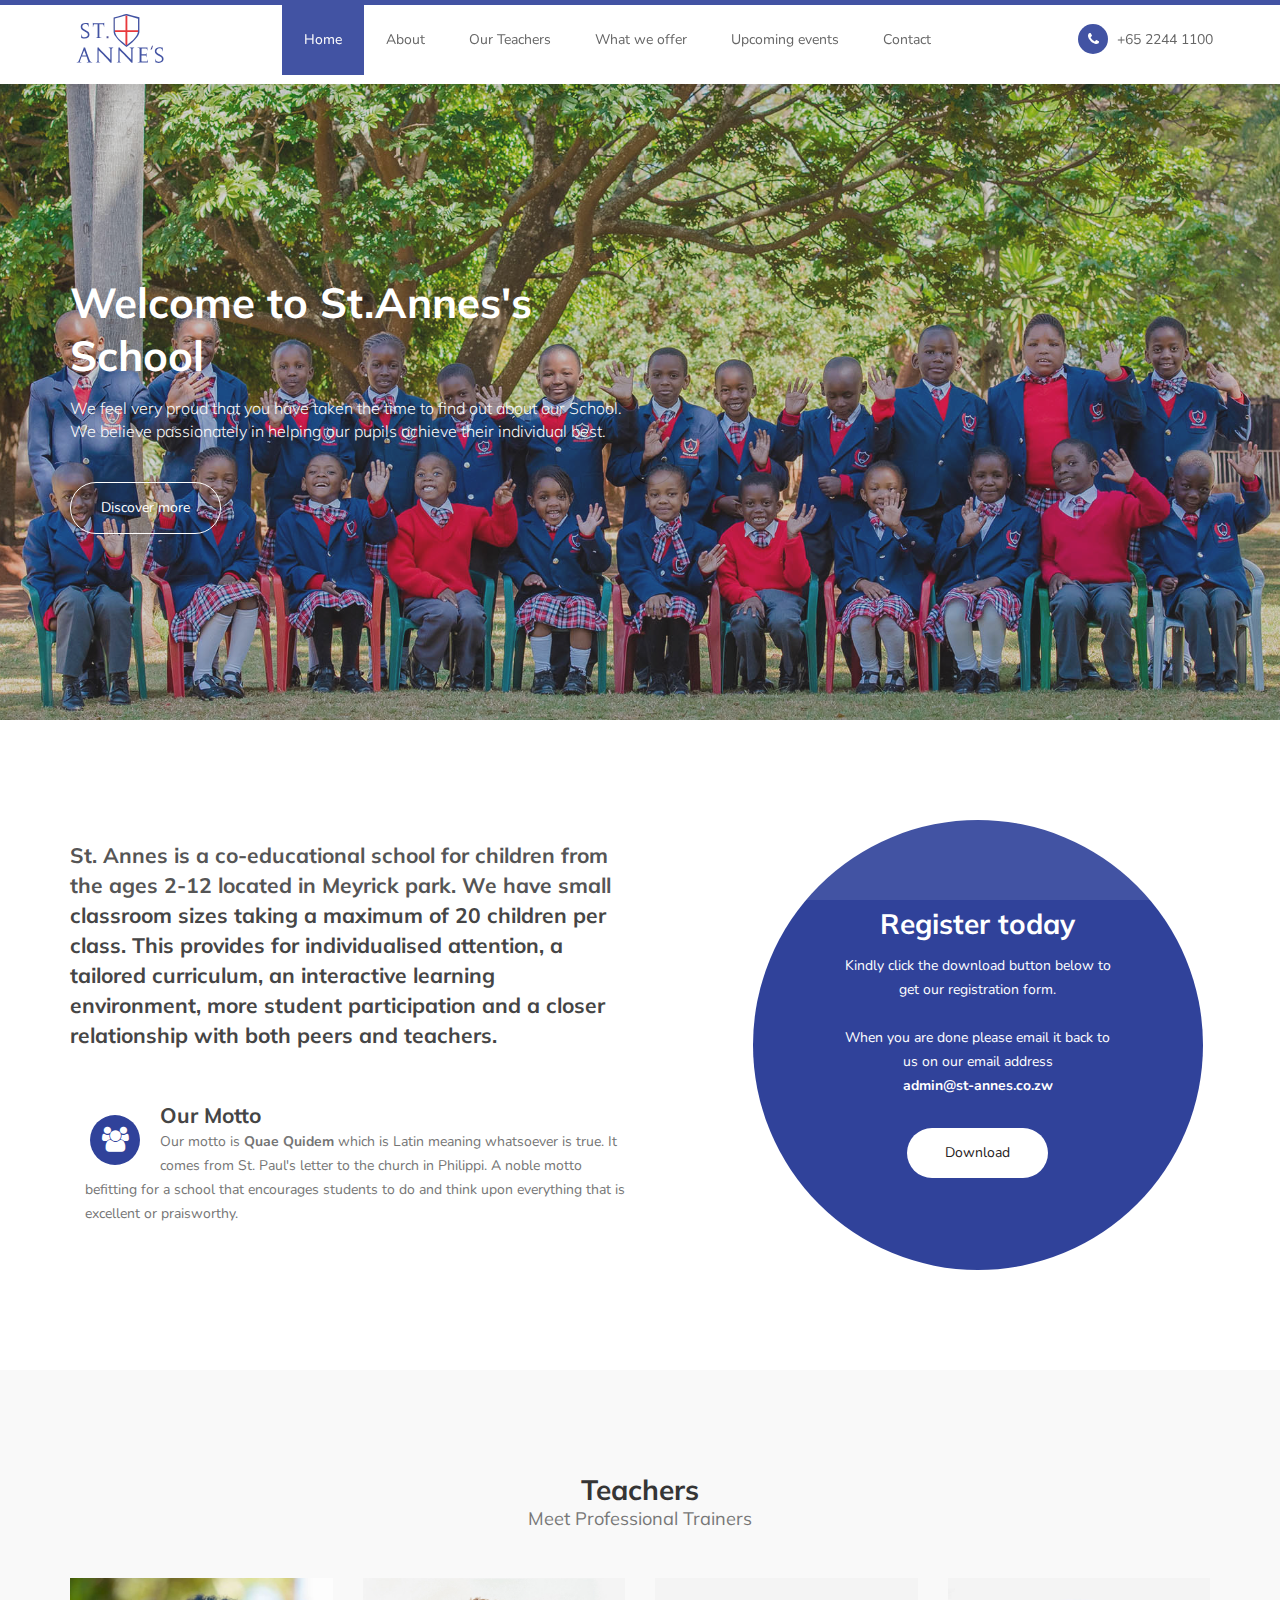
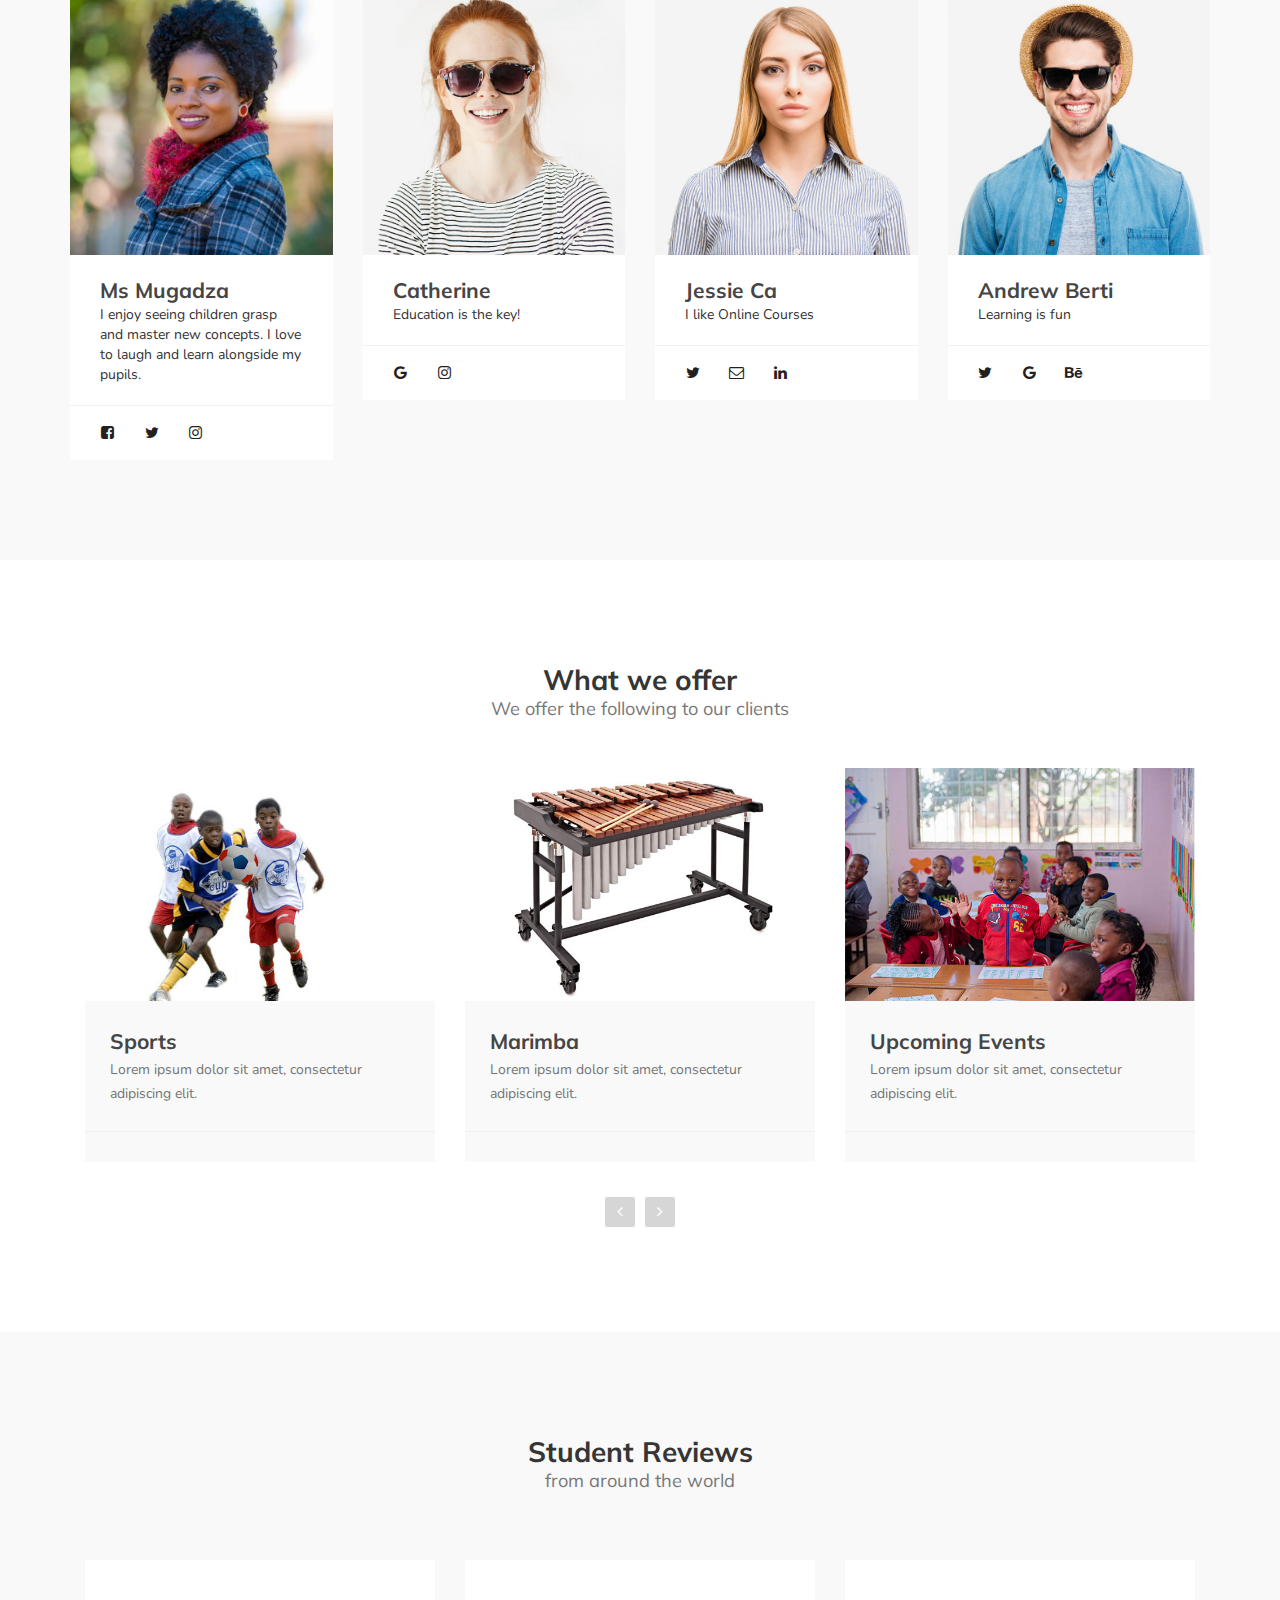
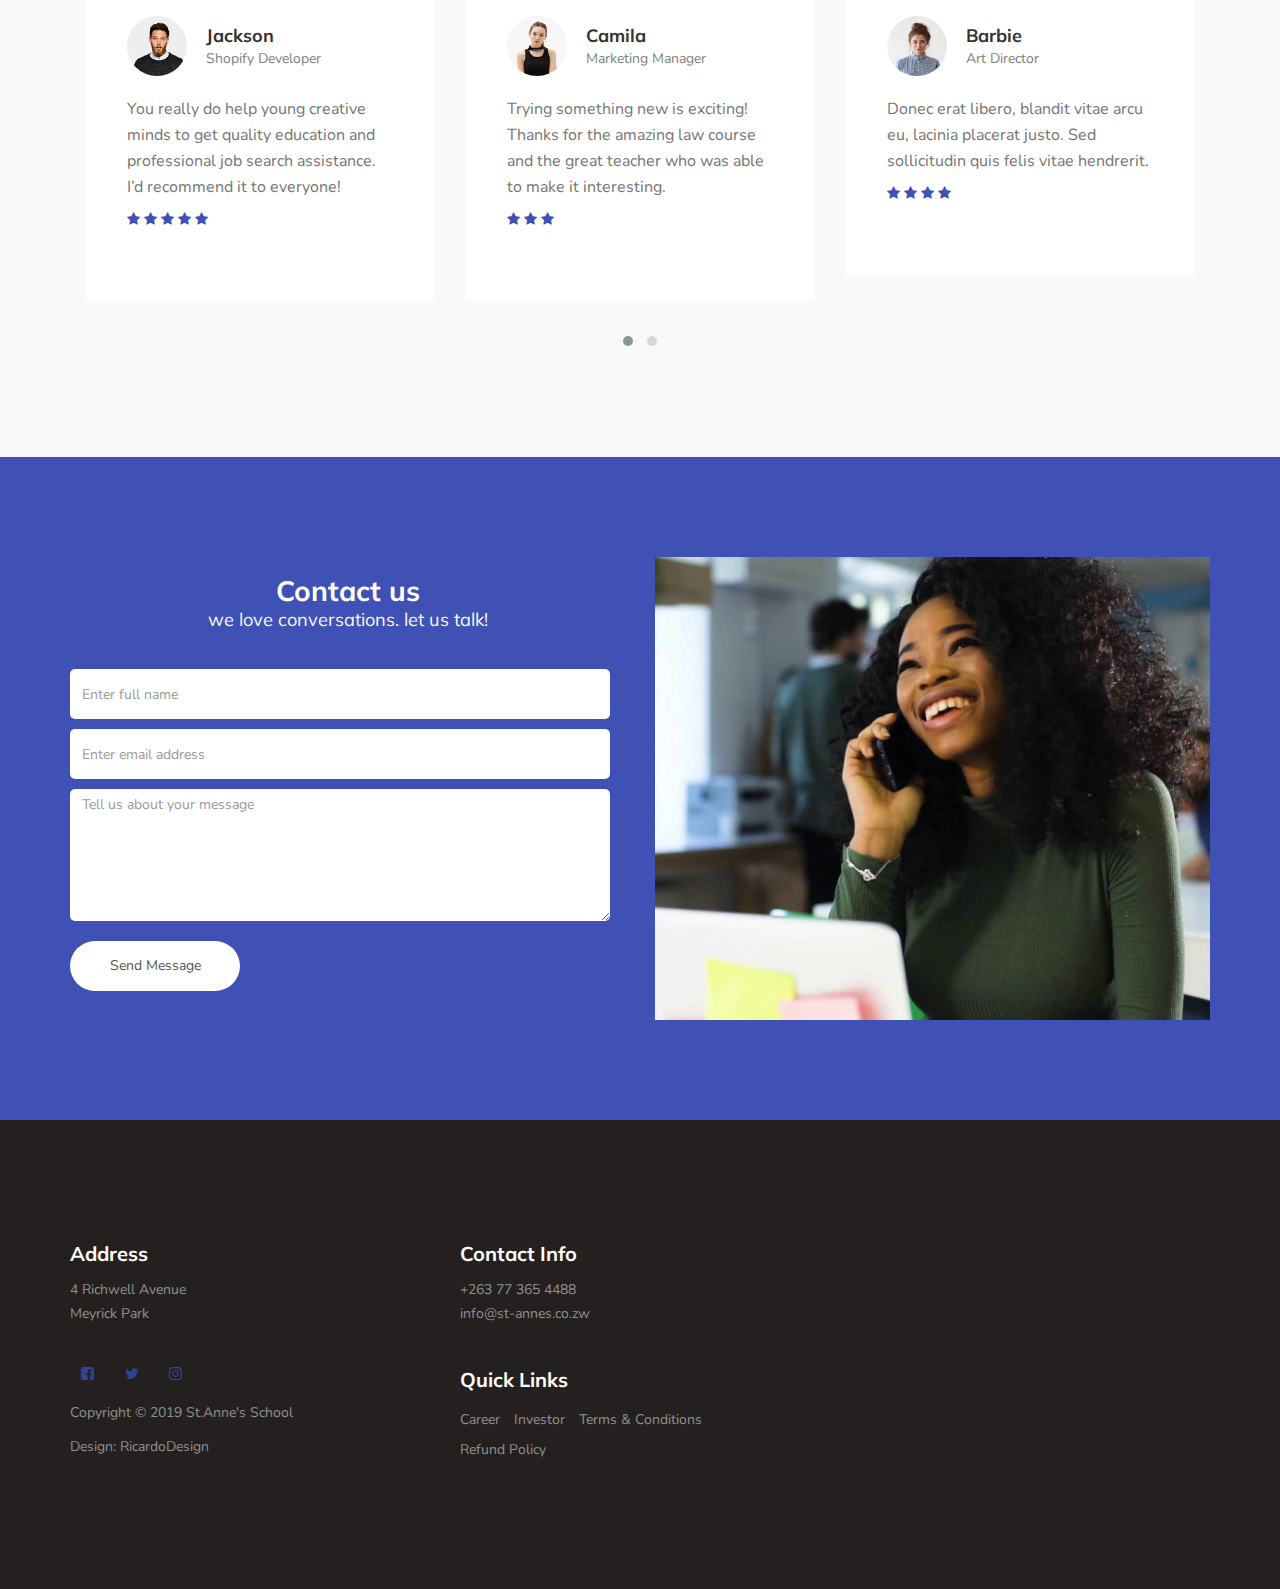
==== index.html @ f5edeed9 "inital" ====
<!DOCTYPE html>
<html lang="en">
<head>

     <title>St.Anne's School</title>

     <meta charset="UTF-8">
     <meta http-equiv="X-UA-Compatible" content="IE=Edge">
     <meta name="description" content="">
     <meta name="keywords" content="">
     <meta name="author" content="">
     <meta name="viewport" content="width=device-width, initial-scale=1, maximum-scale=1">

     <link rel="stylesheet" href="css/bootstrap.min.css">
     <link rel="stylesheet" href="css/font-awesome.min.css">
     <link rel="stylesheet" href="css/owl.carousel.css">
     <link rel="stylesheet" href="css/owl.theme.default.min.css">

     <!-- MAIN CSS -->
     <link rel="stylesheet" href="css/templatemo-style.css">

</head>
<body id="top" data-spy="scroll" data-target=".navbar-collapse" data-offset="50">

     <!-- PRE LOADER -->
     <section class="preloader">
          <div class="spinner">

               <span class="spinner-rotate"></span>
               
          </div>
     </section>


     <!-- MENU -->
     <section class="navbar custom-navbar navbar-fixed-top" role="navigation">
          <div class="container">

               <div class="navbar-header">
                    <button class="navbar-toggle" data-toggle="collapse" data-target=".navbar-collapse">
                         <span class="icon icon-bar"></span>
                         <span class="icon icon-bar"></span>
                         <span class="icon icon-bar"></span>
                    </button>

                    <!-- lOGO TEXT HERE -->
                    <img src = "logo.svg" style="width:100px" alt="">
               </div>

               <!-- MENU LINKS -->
               <div class="collapse navbar-collapse">
                    <ul class="nav navbar-nav navbar-nav-first">
                         <li><a href="#top" class="smoothScroll">Home</a></li>
                         <li><a href="#about" class="smoothScroll">About</a></li>
                         <li><a href="#team" class="smoothScroll">Our Teachers</a></li>
                         <li><a href="#courses" class="smoothScroll">What we offer</a></li>
                         <li><a href="#testimonial" class="smoothScroll">Upcoming events</a></li>
                         <li><a href="#contact" class="smoothScroll">Contact</a></li>
                    </ul>

                    <ul class="nav navbar-nav navbar-right">
                         <li><a href="#"><i class="fa fa-phone"></i> +65 2244 1100</a></li>
                    </ul>
               </div>

          </div>
     </section>


     <!-- HOME -->
     <section id="home">
          <div class="row">

                    <div class="owl-carousel owl-theme home-slider">
                         <div class="item item-first">
                              <div class="caption">
                                   <div class="container">
                                        <div class="col-md-6 col-sm-12">
                                             <h1>Welcome to St.Annes's School</h1>
                                             <h3>We feel very proud that you have taken the time to find out about our School.
                                                   We believe passionately in helping our pupils achieve their individual best.</h3>
                                             <a href="#feature" class="section-btn btn btn-default smoothScroll">Discover more</a>
                                        </div>
                                   </div>
                              </div>
                         </div>

                         <div class="item item-second">
                              <div class="caption">
                                   <div class="container">
                                        <div class="col-md-6 col-sm-12">
                                             <h1>Our Curriculum</h1>
                                             <h3>We deliver a rich curriculum which provides opportunities for all our pupils to succeed. 
                                                  It is characterised by two themes: academic rigour and creative learning experiences so our pupils grow into independent, confident learners.</h3>
                                             <a href="#courses" class="section-btn btn btn-default smoothScroll">Discover more</a>
                                        </div>
                                   </div>
                              </div>
                         </div>

                         <div class="item item-third">
                              <div class="caption">
                                   <div class="container">
                                        <div class="col-md-6 col-sm-12">
                                             <h1>Efficient Learning Methods</h1>
                                             <h3>There’s no one way for teachers to deliver instruction to their students. However, some strategies are backed by research and are more effective than others.
                                                  These approaches and techniques can benefit all students. But they’re especially helpful to kids with learning and attention issues. 
                                                  We make a big difference in how well struggling students take in and work with information.</h3>
                                             <a href="#contact" class="section-btn btn btn-default smoothScroll">Discover more</a>
                                        </div>
                                   </div>
                              </div>
                         </div>
                    </div>
          </div>
     </section>


   
     <!-- ABOUT -->
     <section id="about">
          <div class="container">
               <div class="row">

                    <div class="col-md-6 col-sm-12">
                         <div class="about-info">
                              <h3>St. Annes is a co-educational school for children from the ages 2-12 located in Meyrick park. 
                                   We have small classroom sizes taking a maximum of 20 children per class. This provides for individualised attention, a tailored curriculum,
                                    an interactive learning environment, more student participation and a closer relationship with both peers and teachers.<br/><br/></h3>

                              <figure>
                                   <span><i class="fa fa-users"></i></span>
                                   <figcaption>
                                        <h3>Our Motto</h3>
                                        <p>Our motto is <strong>Quae Quidem</strong> which is Latin meaning whatsoever is true. It comes from St. Paul's letter to the church in Philippi. 
                                             A noble motto befitting for a school that encourages students to do and think upon everything that is excellent or praisworthy.</p>
                                        
                                   </figcaption>
                              </figure>

                              <!--<figure>
                                   <span><i class="fa fa-certificate"></i></span>
                                   <figcaption>
                                        <h3>International Certifications</h3>
                                        <p>Lorem ipsum dolor sit amet, consectetur adipisicing elit. Sint ipsa voluptatibus.</p>
                                   </figcaption>
                              </figure>

                              <figure>
                                   <span><i class="fa fa-bar-chart-o"></i></span>
                                   <figcaption>
                                        <h3>Free for 3 months</h3>
                                        <p>Lorem ipsum dolor sit amet, consectetur adipisicing elit. Sint ipsa voluptatibus.</p>
                                   </figcaption>
                              </figure>-->
                         </div>
                    </div>

                    <div class="col-md-offset-1 col-md-4 col-sm-12">
                         <div class="entry-form">
                              <form action="#" method="post">
                                   <h2>Register today</h2>
                                   <p style="color:white">Kindly click the download button below to get our registration form.</br></br>
                                   When you are done please email it back to us on our email address</br> <strong>admin@st-annes.co.zw</strong></p>

                                   <button class="submit-btn form-control" id="form-submit">Download</button>
                              </form>
                         </div>
                    </div>

               </div>
          </div>
     </section>


     <!-- TEAM -->
     <section id="team">
          <div class="container">
               <div class="row">

                    <div class="col-md-12 col-sm-12">
                         <div class="section-title">
                              <h2>Teachers <small>Meet Professional Trainers</small></h2>
                         </div>
                    </div>

                    <div class="col-md-3 col-sm-6">
                         <div class="team-thumb">
                              <div class="team-image">
                                   <img src="images/author-image1.jpg" class="img-responsive" alt="">
                              </div>
                              <div class="team-info">
                                   <h3>Ms Mugadza</h3>
                                   <span>
                                        I enjoy seeing children grasp and master new concepts. 
                                        I love to laugh and learn alongside my pupils. </span>
                              </div>
                              <ul class="social-icon">
                                   <li><a href="#" class="fa fa-facebook-square" attr="facebook icon"></a></li>
                                   <li><a href="#" class="fa fa-twitter"></a></li>
                                   <li><a href="#" class="fa fa-instagram"></a></li>
                              </ul>
                         </div>
                    </div>

                    <div class="col-md-3 col-sm-6">
                         <div class="team-thumb">
                              <div class="team-image">
                                   <img src="images/author-image2.jpg" class="img-responsive" alt="">
                              </div>
                              <div class="team-info">
                                   <h3>Catherine</h3>
                                   <span>Education is the key!</span>
                              </div>
                              <ul class="social-icon">
                                   <li><a href="#" class="fa fa-google"></a></li>
                                   <li><a href="#" class="fa fa-instagram"></a></li>
                              </ul>
                         </div>
                    </div>

                    <div class="col-md-3 col-sm-6">
                         <div class="team-thumb">
                              <div class="team-image">
                                   <img src="images/author-image3.jpg" class="img-responsive" alt="">
                              </div>
                              <div class="team-info">
                                   <h3>Jessie Ca</h3>
                                   <span>I like Online Courses</span>
                              </div>
                              <ul class="social-icon">
                                   <li><a href="#" class="fa fa-twitter"></a></li>
                                   <li><a href="#" class="fa fa-envelope-o"></a></li>
                                   <li><a href="#" class="fa fa-linkedin"></a></li>
                              </ul>
                         </div>
                    </div>

                    <div class="col-md-3 col-sm-6">
                         <div class="team-thumb">
                              <div class="team-image">
                                   <img src="images/author-image4.jpg" class="img-responsive" alt="">
                              </div>
                              <div class="team-info">
                                   <h3>Andrew Berti</h3>
                                   <span>Learning is fun</span>
                              </div>
                              <ul class="social-icon">
                                   <li><a href="#" class="fa fa-twitter"></a></li>
                                   <li><a href="#" class="fa fa-google"></a></li>
                                   <li><a href="#" class="fa fa-behance"></a></li>
                              </ul>
                         </div>
                    </div>

               </div>
          </div>
     </section>


     <!-- Courses -->
     <section id="courses">
          <div class="container">
               <div class="row">

                    <div class="col-md-12 col-sm-12">
                         <div class="section-title">
                              <h2>What we offer <small>We offer the following to our clients</small></h2>
                         </div>

                         <div class="owl-carousel owl-theme owl-courses">
                              <div class="col-md-4 col-sm-4">
                                   <div class="item">
                                        <div class="courses-thumb">
                                             <div class="courses-top">
                                                  <div class="courses-image">
                                                       <img src="images/courses-image1.jpg" class="img-responsive" alt="">
                                                  </div>
                                                 
                                             </div>

                                             <div class="courses-detail">
                                                  <h3><a href="sports.html">Sports</a></h3>
                                                  <p>Lorem ipsum dolor sit amet, consectetur adipiscing elit.</p>
                                             </div>

                                             <div class="courses-info">
                                                 
                                                 
                                             </div>
                                        </div>
                                   </div>
                              </div>

                              <div class="col-md-4 col-sm-4">
                                   <div class="item">
                                        <div class="courses-thumb">
                                             <div class="courses-top">
                                                  <div class="courses-image">
                                                       <img src="images/courses-image2.jpg" class="img-responsive" alt="">
                                                  </div>
                                                
                                             </div>

                                             <div class="courses-detail">
                                                  <h3><a href="Marimba.html">Marimba</a></h3>
                                                  <p>Lorem ipsum dolor sit amet, consectetur adipiscing elit.</p>
                                             </div>

                                             <div class="courses-info">
                                                 
                                                  
                                             </div>
                                        </div>
                                   </div>
                              </div>

                             

                              <div class="col-md-4 col-sm-4">
                                   <div class="item">
                                        <div class="courses-thumb">
                                             <div class="courses-top">
                                                  <div class="courses-image">
                                                       <img src="images/courses-image4.jpg" class="img-responsive" alt="">
                                                  </div>
                                                 
                                             </div>

                                             <div class="courses-detail">
                                                  <h3><a href="upcoming events.html">Upcoming Events</a></h3>
                                                  <p>Lorem ipsum dolor sit amet, consectetur adipiscing elit.</p>
                                             </div>

                                             <div class="courses-info">
                                                 
                                                 
                                             </div>
                                        </div>
                                   </div>
                              </div>

                              <div class="col-md-4 col-sm-4">
                                   <div class="item">
                                        <div class="courses-thumb">
                                             <div class="courses-top">
                                                  <div class="courses-image">
                                                       <img src="images/courses-image5.jpg" class="img-responsive" alt="">
                                                  </div>
                                                 
                                             </div>

                                             <div class="courses-detail">
                                                  <h3><a href="Curriculum.html">Curriculum</a></h3>
                                                  <p>Lorem ipsum dolor sit amet, consectetur adipiscing elit.</p>
                                             </div>

                                             <div class="courses-info">
                                                 
                                                  
                                             </div>
                                        </div>
                                   </div>
                              </div>

                         </div>

               </div>
          </div>
     </section>


     <!-- TESTIMONIAL -->
     <section id="testimonial">
          <div class="container">
               <div class="row">

                    <div class="col-md-12 col-sm-12">
                         <div class="section-title">
                              <h2>Student Reviews <small>from around the world</small></h2>
                         </div>

                         <div class="owl-carousel owl-theme owl-client">
                              <div class="col-md-4 col-sm-4">
                                   <div class="item">
                                        <div class="tst-image">
                                             <img src="images/tst-image1.jpg" class="img-responsive" alt="">
                                        </div>
                                        <div class="tst-author">
                                             <h4>Jackson</h4>
                                             <span>Shopify Developer</span>
                                        </div>
                                        <p>You really do help young creative minds to get quality education and professional job search assistance. I’d recommend it to everyone!</p>
                                        <div class="tst-rating">
                                             <i class="fa fa-star"></i>
                                             <i class="fa fa-star"></i>
                                             <i class="fa fa-star"></i>
                                             <i class="fa fa-star"></i>
                                             <i class="fa fa-star"></i>
                                        </div>
                                   </div>
                              </div>

                              <div class="col-md-4 col-sm-4">
                                   <div class="item">
                                        <div class="tst-image">
                                             <img src="images/tst-image2.jpg" class="img-responsive" alt="">
                                        </div>
                                        <div class="tst-author">
                                             <h4>Camila</h4>
                                             <span>Marketing Manager</span>
                                        </div>
                                        <p>Trying something new is exciting! Thanks for the amazing law course and the great teacher who was able to make it interesting.</p>
                                        <div class="tst-rating">
                                             <i class="fa fa-star"></i>
                                             <i class="fa fa-star"></i>
                                             <i class="fa fa-star"></i>
                                        </div>
                                   </div>
                              </div>

                              <div class="col-md-4 col-sm-4">
                                   <div class="item">
                                        <div class="tst-image">
                                             <img src="images/tst-image3.jpg" class="img-responsive" alt="">
                                        </div>
                                        <div class="tst-author">
                                             <h4>Barbie</h4>
                                             <span>Art Director</span>
                                        </div>
                                        <p>Donec erat libero, blandit vitae arcu eu, lacinia placerat justo. Sed sollicitudin quis felis vitae hendrerit.</p>
                                        <div class="tst-rating">
                                             <i class="fa fa-star"></i>
                                             <i class="fa fa-star"></i>
                                             <i class="fa fa-star"></i>
                                             <i class="fa fa-star"></i>
                                        </div>
                                   </div>
                              </div>

                              <div class="col-md-4 col-sm-4">
                                   <div class="item">
                                        <div class="tst-image">
                                             <img src="images/tst-image4.jpg" class="img-responsive" alt="">
                                        </div>
                                        <div class="tst-author">
                                             <h4>Andrio</h4>
                                             <span>Web Developer</span>
                                        </div>
                                        <p>Nam eget mi eu ante faucibus viverra nec sed magna. Vivamus viverra sapien ex, elementum varius ex sagittis vel.</p>
                                        <div class="tst-rating">
                                             <i class="fa fa-star"></i>
                                             <i class="fa fa-star"></i>
                                             <i class="fa fa-star"></i>
                                             <i class="fa fa-star"></i>
                                        </div>
                                   </div>
                              </div>

                         </div>

               </div>
          </div>
     </section> 


     <!-- CONTACT -->
     <section id="contact">
          <div class="container">
               <div class="row">

                    <div class="col-md-6 col-sm-12">
                         <form id="contact-form" role="form" action="POST" data-netlify="true" method="post">
                              <div class="section-title">
                                   <h2>Contact us <small>we love conversations. let us talk!</small></h2>
                              </div>

                              <div class="col-md-12 col-sm-12">
                                   <input type="text" class="form-control" placeholder="Enter full name" name="name" required="">
                    
                                   <input type="email" class="form-control" placeholder="Enter email address" name="email" required="">

                                   <textarea class="form-control" rows="6" placeholder="Tell us about your message" name="message" required=""></textarea>
                              </div>

                              <div class="field">
                                   <div data-netlify-recaptcha="true"></div>
                              </div>

                              <div class="col-md-4 col-sm-12">
                                   <input type="submit" class="form-control" name="send message" value="Send Message">
                              </div>

                         </form>
                    </div>

                    <div class="col-md-6 col-sm-12">
                         <div class="contact-image">
                              <img src="images/contact-image.jpg" class="img-responsive" alt="Smiling Two Girls">
                         </div>
                    </div>

               </div>
          </div>
     </section>       


     <!-- FOOTER -->
     <footer id="footer">
          <div class="container">
               <div class="row">

                    <div class="col-md-4 col-sm-6">
                         <div class="footer-info">
                              <div class="section-title">
                                   <h2>Address</h2>
                              </div>
                              <address>
                                   <p>4 Richwell Avenue<br/>Meyrick Park</p>
                              </address>

                              <ul class="social-icon">
                                   <li><a href="#" class="fa fa-facebook-square" attr="facebook icon"></a></li>
                                   <li><a href="#" class="fa fa-twitter"></a></li>
                                   <li><a href="#" class="fa fa-instagram"></a></li>
                              </ul>

                              <div class="copyright-text"> 
                                   <p>Copyright &copy; 2019 St.Anne's School</p>
                                   
                                   <p>Design: <a href="ricardochitagu.co.zw">RicardoDesign</a></p>
                              </div>
                         </div>
                    </div>

                    <div class="col-md-4 col-sm-6">
                         <div class="footer-info">
                              <div class="section-title">
                                   <h2>Contact Info</h2>
                              </div>
                              <address>
                                   <p>+263 77 365 4488</p>
                                   <p><a href="mailto:info@st-annes.co.zw">info@st-annes.co.zw</a></p>
                              </address>

                              <div class="footer_menu">
                                   <h2>Quick Links</h2>
                                   <ul>
                                        <li><a href="#">Career</a></li>
                                        <li><a href="#">Investor</a></li>
                                        <li><a href="#">Terms & Conditions</a></li>
                                        <li><a href="#">Refund Policy</a></li>
                                   </ul>
                              </div>
                         </div>
                    </div>

                
     </footer>


     <!-- SCRIPTS -->
     <script src="js/jquery.js"></script>
     <script src="js/bootstrap.min.js"></script>
     <script src="js/owl.carousel.min.js"></script>
     <script src="js/smoothscroll.js"></script>
     <script src="js/custom.js"></script>

</body>
</html>
---- css/templatemo-style.css ----
/*

Known Template 

https://templatemo.com/tm-516-known

*/

  @import url('https://fonts.googleapis.com/css?family=Muli:300,700|Nunito');

  body {
    background: #ffffff;
    font-family: 'Nunito', sans-serif;
    overflow-x: hidden;
    padding-top: 70px;
  }


  /*---------------------------------------
     TYPOGRAPHY              
  -----------------------------------------*/

  h1,h2,h3,h4,h5,h6 {
    font-family: 'Muli', sans-serif;
    font-weight: bold;
    line-height: inherit;
  }

  h1 {
    color: #252525;
    font-size: 3em;
    line-height: normal;
  }

  h2 {
    color: #353535;
    font-size: 2em;
    padding-bottom: 10px;
  }

  h3 {
    font-size: 1.5em;
    margin-bottom: 0;
  }

  h3,
  h3 a {
    color: #454545;
  }

  p {
    color: #757575;
    font-size: 14px;
    font-weight: normal;
    line-height: 24px;
  }



  /*---------------------------------------
     GENERAL               
  -----------------------------------------*/

  html{
    -webkit-font-smoothing: antialiased;
  }

  a {
    color: #252525;
    -webkit-transition: 0.5s;
    transition: 0.5s;
    text-decoration: none !important;
  }

  a,
  input, button,
  .form-control {
    -webkit-transition: 0.5s;
    transition: 0.5s;
  }

  a:hover, a:active, a:focus {
    color: #30429a;
    outline: none;
  }

  ::-webkit-scrollbar{
    width: 8px;
    height: 8px;
  }

  ::-webkit-scrollbar-thumb {
    cursor: pointer;
    background: #000000;
  }

  .section-title {
    padding-bottom: 40px;
  }

  .section-title h2 {
    margin: 0;
  }

  .section-title small {
    display: block;
  }

  .overlay {
    background: rgba(20,20,20,0.5);
    position: absolute;
    top: 0;
    right: 0;
    bottom: 0;
    left: 0;
    width: 100%;
    height: 100%;
  }

  .entry-form {
    background: #30429a;
    border-radius: 100%;
    text-align: center;
    padding: 6em;
    width: 450px;
    height: 450px;
  }

  .entry-form h2 {
    color: #ffffff;
    margin: 0;
  }

  .entry-form .form-control {
    background: transparent;
    border: 0;
    border-bottom: 1px solid;
    border-radius: 0;
    box-shadow: none;
    height: 45px;
    margin: 10px 0;
  }

  .entry-form .submit-btn {
    background: #ffffff;
    border-radius: 50px;
    border: 0;
    color: #252020;
    width: 50%;
    height: 50px;
    margin: 30px auto;
    margin-bottom: 10px;
  }

  .entry-form .submit-btn:hover {
    background: #3f51b5;
    color: #ffffff;
  }

  section {
    position: relative;
    padding: 100px 0;
  }

  #team,
  #testimonial {
    background: #f9f9f9;
  }

  #team, 
  #testimonial {
    text-align: center;
  }
  
  #google-map iframe {
    border: 0;
    width: 100%;
    height: 390px;
  }



  /*---------------------------------------
     BUTTONS               
  -----------------------------------------*/

  .section-btn {
    background: transparent;
    border-radius: 50px;
    border: 1px solid #ffffff;
    color: #ffffff;
    font-size: inherit;
    font-weight: normal;
    padding: 15px 30px;
    transition: 0.5s;
  }

  .section-btn:hover {
    background: #ffffff;
    border-color: transparent;
  }



  /*---------------------------------------
       PRE LOADER              
  -----------------------------------------*/

  .preloader {
    position: fixed;
    top: 0;
    left: 0;
    width: 100%;
    height: 100%;
    z-index: 99999;
    display: flex;
    flex-flow: row nowrap;
    justify-content: center;
    align-items: center;
    background: none repeat scroll 0 0 #ffffff;
  }

  .spinner {
    border: 1px solid transparent;
    border-radius: 3px;
    position: relative;
  }

  .spinner:before {
    content: '';
    box-sizing: border-box;
    position: absolute;
    top: 50%;
    left: 50%;
    width: 45px;
    height: 45px;
    margin-top: -10px;
    margin-left: -10px;
    border-radius: 50%;
    border: 1px solid #575757;
    border-top-color: #ffffff;
    animation: spinner .9s linear infinite;
  }

  @-webkit-@keyframes spinner {
    to {transform: rotate(360deg);}
  }

  @keyframes spinner {
    to {transform: rotate(360deg);}
  }



  /*---------------------------------------
      MENU              
  -----------------------------------------*/

  .custom-navbar {
    background: #ffffff;
    border-top: 5px solid #30429a;
    border-bottom: 0;
    -webkit-box-shadow: 0 1px 30px rgba(0, 0, 0, 0.1);
    -moz-box-shadow: 0 1px 30px rgba(0, 0, 0, 0.1);
    box-shadow: 0 1px 30px rgba(0, 0, 0, 0.1);
    padding: 12px 0;
    margin-bottom: 0;
    padding: 0;
  }

  .custom-navbar .navbar-brand {
    color: #454545;
    font-size: 18px;
    font-weight: bold;
    line-height: 40px;
  }

  .custom-navbar .navbar-nav.navbar-nav-first {
    margin-left: 8em;
  }

  .custom-navbar .navbar-nav.navbar-right li a {
    padding-right: 12px;
    padding-left: 12px;
  }

  .custom-navbar .navbar-nav.navbar-right li a .fa {
    background: #30429a;
    border-radius: 100%;
    color: #ffffff;
    width: 30px;
    height: 30px;
    line-height: 30px;
    text-align: center;
    display: inline-block;
    margin-right: 5px;
  }

  .custom-navbar .nav li a {
    line-height: 40px;
    color: #575757;
    padding-right: 22px;
    padding-left: 22px;
  }

  .custom-navbar .navbar-nav > li > a:hover,
  .custom-navbar .navbar-nav > li > a:focus {
    background-color: transparent;
  }

  .custom-navbar .nav li a:hover {
    background-color: #30429a;
    color: #ffffff;
  }

  .custom-navbar .nav li.active > a {
    background-color: #30429a;
    color: #ffffff;
  }

  .custom-navbar .navbar-toggle {
    border: none;
    padding-top: 10px;
  }

  .custom-navbar .navbar-toggle {
    background-color: transparent;
  }

  .custom-navbar .navbar-toggle .icon-bar {
    background: #252525;
    border-color: transparent;
  }



  /*---------------------------------------
      HOME  & SLIDER            
  -----------------------------------------*/

  #home {
    padding: 0;
  }

  #home h1 {
    color: #ffffff;
  }

  #home h3 {
    color: #f9f9f9;
    font-size: 16px;
    font-weight: 300;
    margin: 0;
    padding: 5px 0 40px 0;
  }

  @media (min-width: 768px) {
    .home-slider .col-md-6 {
      padding-left: 0;
    }
  }

  .home-slider .caption {
    display: flex;
    justify-content: center;
    flex-direction: column;
    text-align: left;
    background-color: rgba(20,20,20,0.2);
    height: 100%;
    color: #fff;
    cursor: e-resize;
  }

  .home-slider .item {
    background-repeat: no-repeat;
    background-attachment: local;
    background-size: cover;
    height: 650px;
  }
  
  .caption h3 a { color: #FFF; }
  .caption h3 a:hover { color: #FF3; }

  .home-slider .item-first {
    background-image: url(../images/slider-image1.jpg);
	background-position: center;
  }

  .home-slider .item-second {
    background-image: url(../images/slider-image2.jpg);
  }

  .home-slider .item-third {
    background-image: url(../images/slider-image3.jpg);
  }



  /*---------------------------------------
      FEATURE              
  -----------------------------------------*/

  .feature-thumb {
    border: 1px solid #f0f0f0;
    padding: 5em 3em;
  }

  .feature-thumb span {
    background: #3f51b5;
    border-radius: 50px;
    color: #ffffff;
    font-size: 25px;
    font-weight: bold;
    display: inline-block;
    width: 60px;
    height: 60px;
    line-height: 60px;
    text-align: center;
    margin-bottom: 5px;
  }

  .feature-thumb h3 {
    margin: 10px 0;
  }



  /*---------------------------------------
      ABOUT              
  -----------------------------------------*/

  #about figure {
    display: inline-block;
    vertical-align: top;
    margin-left: 15px;
  }

  #about figure span {
    float: left;
    margin-left: -15px;
    padding: 15px 20px;
    position: relative;
    top: 20px;
  }

  #about figure span i {
    background: #30429a;
    border-radius: 50px;
    color: #ffffff;
    font-size: 25px;
    width: 50px;
    height: 50px;
    line-height: 50px;
    text-align: center;
  }



  /*---------------------------------------
      TEAM              
  -----------------------------------------*/

  .team-thumb {
    background: #ffffff;
    position: relative;
    overflow: hidden;
    text-align: left;
  }

  .team-info {
    padding: 20px 30px;
  }

  .team-image img {
    width: 100%;
  }

  .team-thumb .social-icon {
    border-top: 1px solid #f0f0f0;
    padding: 4px 20px 0 20px;
  }

  .team-thumb .social-icon li a {
    background: #ffffff;
    color: #252020;
  }

  .team-info h3 {
    margin: 0;
  }


  /*---------------------------------------
      COURSES             
  -----------------------------------------*/

  #courses .section-title {
    text-align: center;
  }

  #courses .owl-theme .owl-nav {
    margin-top: 30px;
  }

  #courses .owl-theme .owl-nav [class*=owl-] {
    border-radius: 2px;
    font-size: 16px;
    width: 30px;
    height: 30px;
    line-height: 30px;
    text-align: center;
    padding: 0;
  }

  .courses-thumb {
    background: #f9f9f9;
    position: relative;
  }

  .courses-top {
    position: relative;
  }

  .courses-image {
    background: linear-gradient(to right, #202020, #101010);
  }

  .courses-date {
    background: linear-gradient(rgba(255, 0, 0, 0), rgba(0, 0, 0, 0.6));
    width: 100%;
    position: absolute;
    bottom: 0;
    padding: 20px 25px;
  }

  .courses-date span,
  .courses-author span {
    font-size: 14px;
    font-weight: bold;
  }

  .courses-date span {
    color: #ffffff;
    display: inline-block;
    margin-right: 10px;
  }

  .courses-detail {
    padding: 25px 25px 15px 25px;
  }

  .courses-detail h3 {
    margin: 0 0 2px 0;
  }

  .courses-info {
    border-top: 1px solid #f0f0f0;
    position: relative;
    clear: both;
    padding: 15px 25px;
  }

  .courses-author,
  .courses-author span {
    display: inline-block;
    vertical-align: middle;
  }

  .courses-author img {
    display: inline-block !important;
    border-radius: 50px;
    width: 50px !important;
    height: 50px;
    margin-right: 10px;
  }

  .courses-price {
    float: right;
    margin-top: 10px;
  }

  .courses-price span {
    background: #30429a;
    border-radius: 2px;
    color: #ffffff;
    display: block;
    padding: 5px 10px;
  }

  .courses-price.free span {
    background: #3f51b5;
  }



  /*---------------------------------------
     NEWS              
  -----------------------------------------*/

  .news-thumb {
    clear: both;
    position: relative;
    overflow: hidden;
    margin-bottom: 30px;
  }

  .news-thumb .news-image {
    float: left;
    width: 40%;
    margin-right: 30px;
  }

  .news-info h3 {
    margin-top: 5px;
    margin-bottom: 10px;
  }

  .news-date span {
    color: #909090;
    font-weight: bold;
  }



  /*---------------------------------------
      TESTIMONIAL             
  -----------------------------------------*/

  #testimonial .item {
    background: #ffffff;
    margin: 20px 0;
    padding: 4em 3em;
    text-align: left;
  }

  #courses .col-md-4,
  #testimonial .col-md-4 {
    display: block;
    width: 100%;
  }

  #testimonial .item > p {
    font-size: 16px;
    line-height: 26px;
  }

  .tst-rating {
    margin-bottom: 15px;
  }

  .tst-rating .fa {
    color: #3f51b5;
  }

  .tst-image,
  .tst-author {
    display: inline-block;
    vertical-align: middle;
    margin-bottom: 20px;
    text-align: left;
  }

  .tst-image img {
    border-radius: 50px;
    width: 60px !important;
    height: 60px;
    margin-right: 15px;
  }

  .tst-author h4 {
    margin: 0;
  }

  .tst-author span {
    color: #808080;
    font-size: 14px;
  }



  /*---------------------------------------
      CONTACT             
  -----------------------------------------*/

  #contact {
    background: #3f51b5;
  }

  #contact h2 {
    color: #ffffff;
  }

  #contact .section-title {
    padding-bottom: 20px;
  }

  #contact h2 > small,
  #contact p,
  #contact a {
    color: #f9f9f9;
  }

  #contact-form {
    padding: 1em 0;
  }

  #contact-form .col-md-12,
  #contact-form .col-md-4 {
    padding-left: 0;
  }

  #contact-form .form-control {
    border: 0;
    border-radius: 5px;
    box-shadow: none;
    margin: 10px 0;
  }

  #contact-form input {
    height: 50px;
  }

  #contact-form input[type='submit'] {
    border-radius: 50px;
    border: 1px solid transparent;
  }

  #contact-form input[type='submit']:hover {
    background: transparent;
    border-color: #ffffff;
    color: #ffffff;
  }

  #contact{
    text-align: center;
  }
  



  /*---------------------------------------
     FOOTER              
  -----------------------------------------*/

  footer {
    background: #252020;
    padding: 120px 0;
  }

  footer .section-title {
    padding-bottom: 10px;
  }

  footer h2 {
    font-size: 20px;
  }

  footer a,
  footer p {
    color: #909090;
  }

  footer strong {
    color: #d9d9d9;
  }

  footer address p {
    margin-bottom: 0;
  }

  footer .social-icon {
    margin-top: 25px;
  }

  .footer-info {
    margin-right: 2em;
  }

  .footer-info h2 {
    color: #ffffff;
    padding: 0;
  }

  .footer_menu h2 {
    margin-top: 2em;
  }

  .footer_menu ul {
    margin: 0;
    padding: 0;
  }

  .footer_menu li {
    display: inline-block;
    list-style: none;
    margin: 5px 10px 5px 0;
  }

  .newsletter-form .form-control {
    background: transparent;
    border-radius: 0;
    box-shadow: none;
    border: 0;
    border-bottom: 1px solid #303030;
    height: 50px;
    margin: 5px 0;
  }

  .newsletter-form input[type="submit"] {
    background: transparent;
    border: 1px solid #f9f9f9;
    border-radius: 50px;
    color: #ffffff;
    display: block;
    margin-top: 20px;
    outline: none;
    width: 50%;
  }

  .newsletter-form input[type="submit"]:hover {
    background: #30429a;
    border-color: transparent;
  }

  .newsletter-form .form-group span {
    color: #909090;
    display: block;
    font-size: 12px;
    margin-top: 20px;
  }



  /*---------------------------------------
     SOCIAL ICON              
  -----------------------------------------*/

  .social-icon {
    position: relative;
    padding: 0;
    margin: 0;
  }

  .social-icon li {
    display: inline-block;
    list-style: none;
    margin-bottom: 5px;
  }

  .social-icon li a {
    border-radius: 100px;
    color: #30429a;
    font-size: 15px;
    width: 35px;
    height: 35px;
    line-height: 35px;
    text-decoration: none;
    text-align: center;
    transition: all 0.4s ease-in-out;
    position: relative;
    margin: 5px 5px 5px 0;
  }

  .social-icon li a:hover {
    background: #30429a;
    color: #ffffff;
  }



  /*---------------------------------------
     RESPONSIVE STYLES              
  -----------------------------------------*/

  @media screen and (max-width: 1170px) {
    .custom-navbar .navbar-nav.navbar-nav-first {
      margin-left: inherit;
    }
  }

  @media only screen and (max-width: 992px) {
    section,
    footer {
      padding: 60px 0;
    }

    .home-slider .item {
      background-position: center center;
    }

    .feature-thumb,
    .about-info,
    .team-thumb,
    .footer-info {
      margin-bottom: 50px;
    }

    .contact-image {
      margin-top: 50px;
    }
  }


  @media only screen and (min-width: 768px) and (max-width: 991px) {
    .custom-navbar .nav li a {
      padding-right: 10px;
      padding-left: 10px;
    }
  }

  @media only screen and (max-width: 767px) {
    h1 {
      font-size: 2.5em;
    }

    h1,h2,h3 {
      line-height: normal;
    }

    .custom-navbar {
      background: #ffffff;
      -webkit-box-shadow: 0 1px 30px rgba(0, 0, 0, 0.1);
      -moz-box-shadow: 0 1px 30px rgba(0, 0, 0, 0.1);
      box-shadow: 0 1px 30px rgba(0, 0, 0, 0.1);
      padding: 10px 0;
      text-align: center;
    }

    .custom-navbar .navbar-brand,
    .custom-navbar .nav li a {
      line-height: normal;
    }

    .custom-navbar .nav li a {
      padding: 10px;
    }

    .custom-navbar .navbar-brand,
    .top-nav-collapse .navbar-brand {
      color: #252525;
      font-weight: 600;
    }

    .custom-navbar .nav li a,
    .top-nav-collapse .nav li a {
      color: #575757;
    }

    .custom-navbar .navbar-nav.navbar-right li {
      display: inline-block;
    }

    .footer-info {
      margin-right: 0;
    }

    .footer-info.newsletter-form {
      margin-bottom: 0;
    }

    .entry-form {
      display: block;
      margin: 0 auto;
    }
  }


  @media only screen and (max-width: 580px) {
    h2 {
      font-size: 1.8em;
    }

    #testimonial .item {
      padding: 2em;
    }

    .contact-image {
      margin-top: 0;
    }
  }

  @media only screen and (max-width: 480px) {
    h1 {
      font-size: 2em;
    }

    #home h3 {
      font-size: 14px;
    }

    .entry-form {
      border-radius: 0;
      padding: 2em;
      max-width: 100%;
      max-height: 100%;
      width: inherit;
      height: inherit;
    }
  }
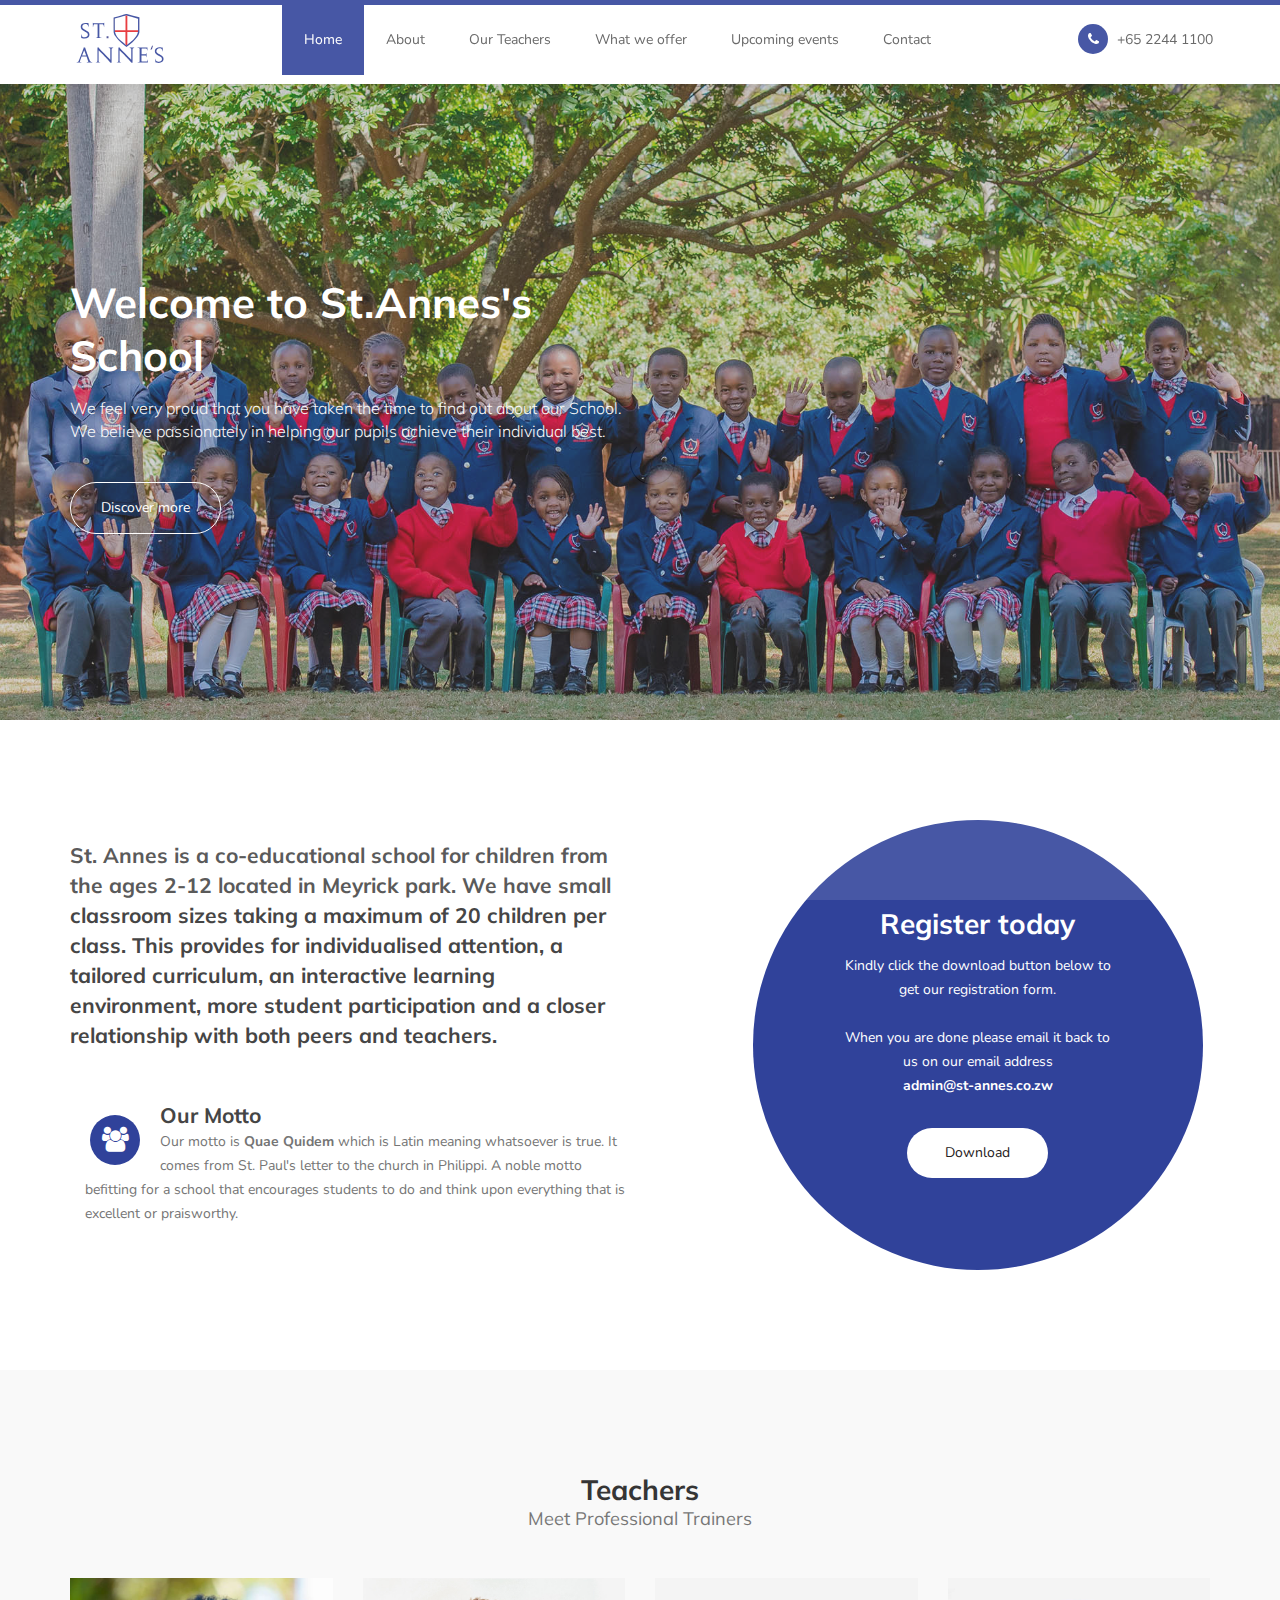
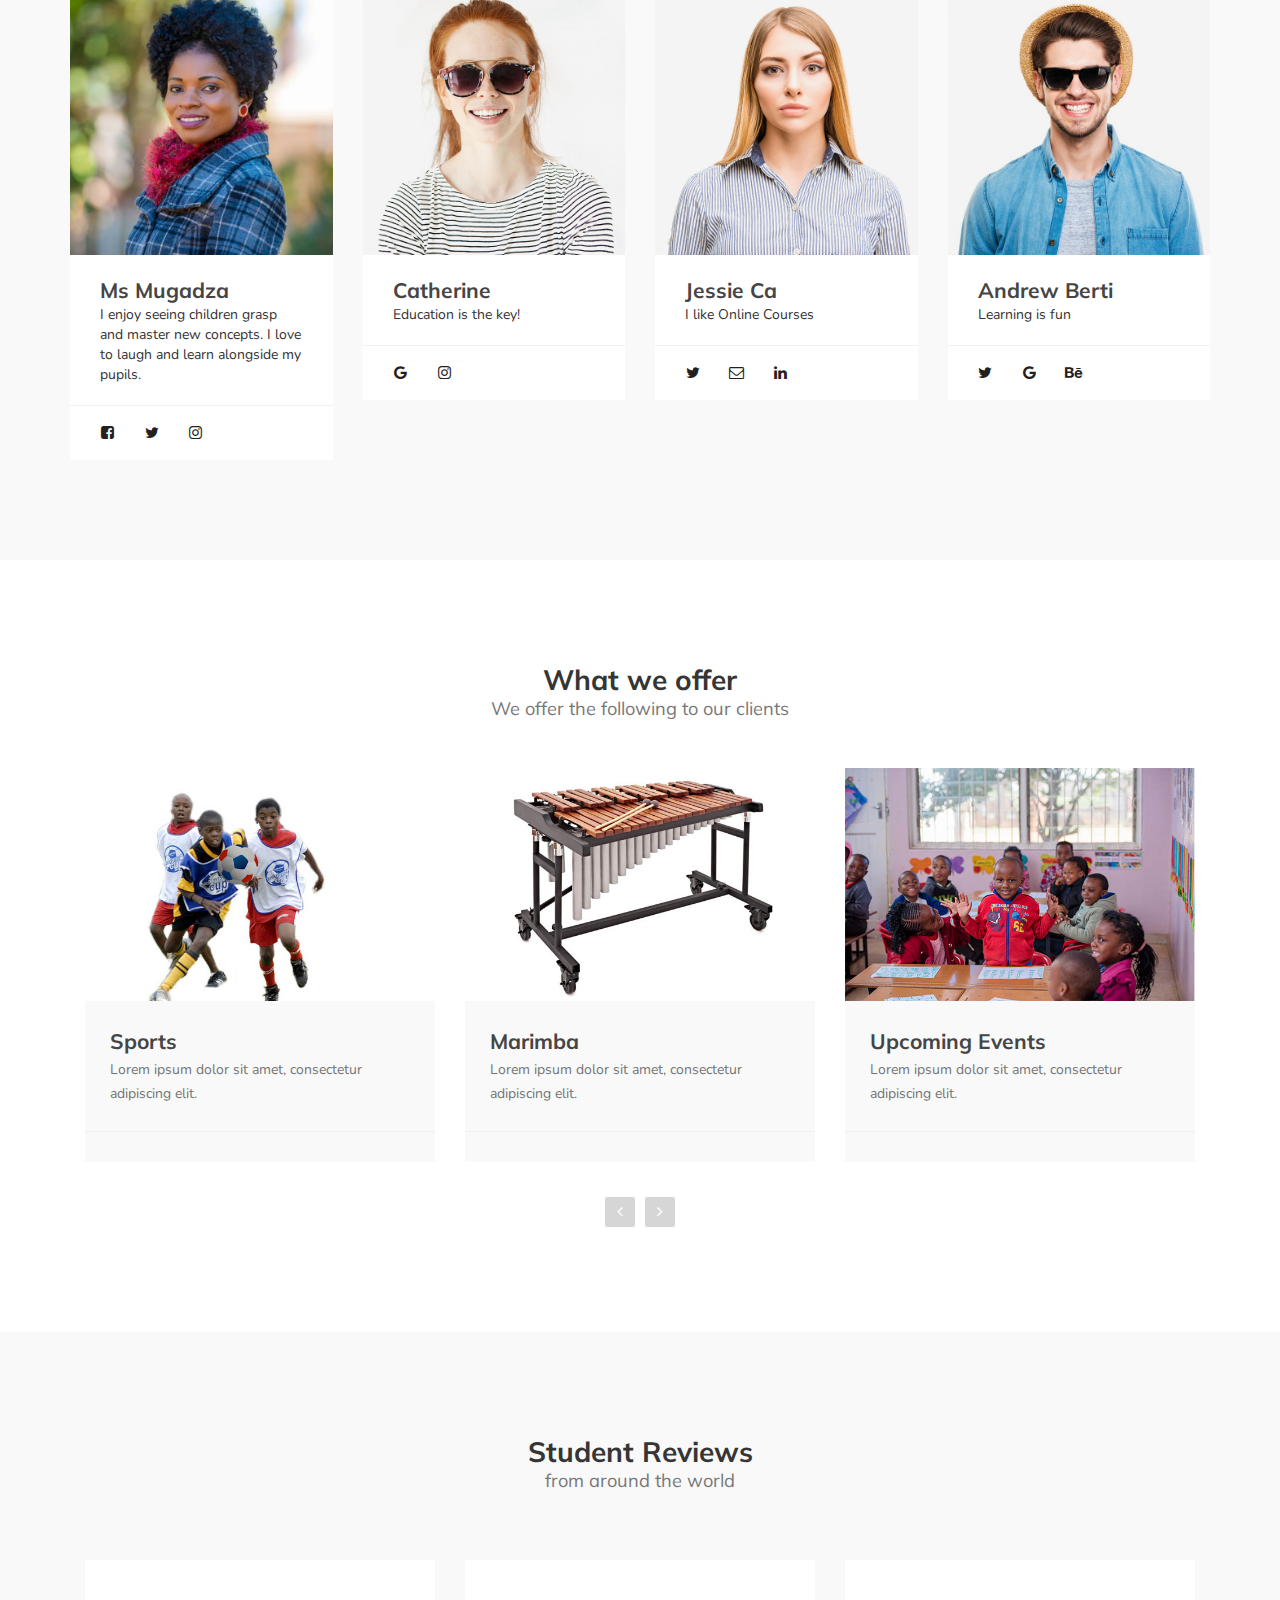
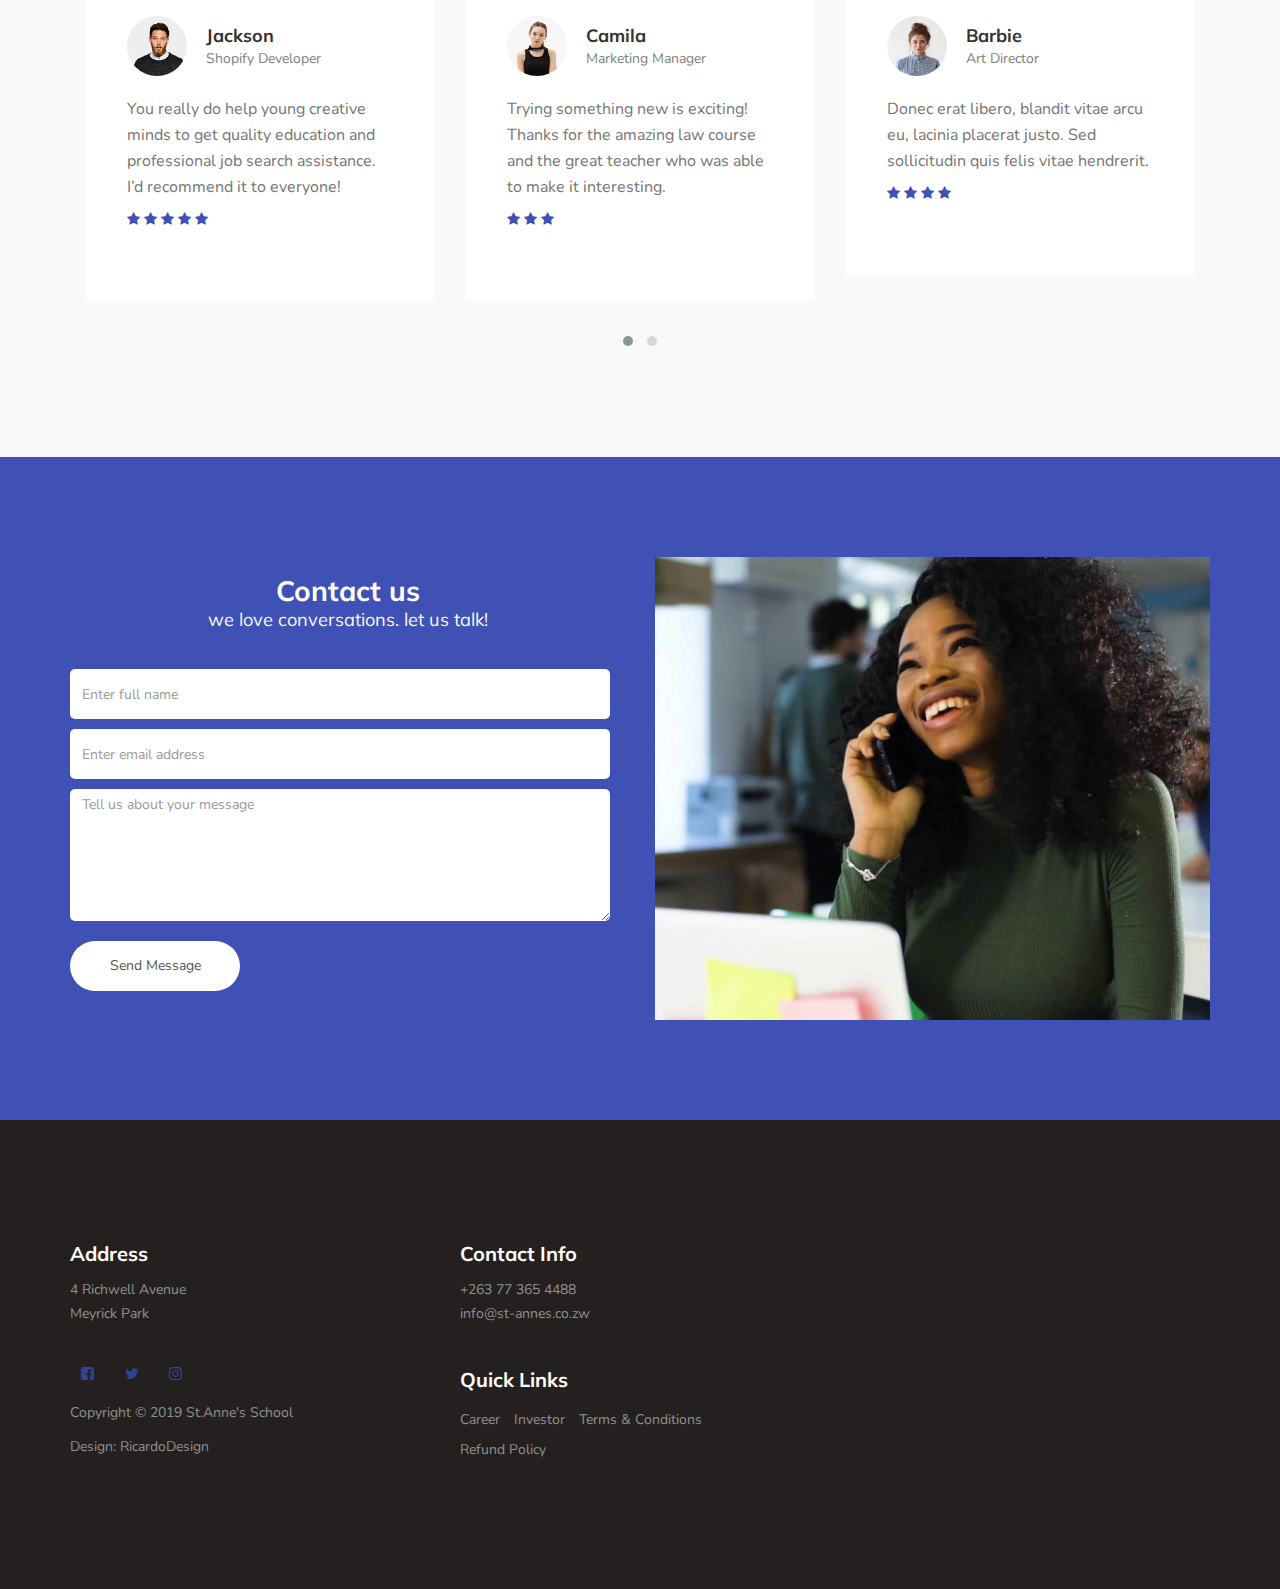
==== commit f6b58f55: "recaptcha fixed" ====
--- a/index.html
+++ b/index.html
@@ -483,13 +483,15 @@
                                    <textarea class="form-control" rows="6" placeholder="Tell us about your message" name="message" required=""></textarea>
                               </div>
 
-                              <div class="field">
-                                   <div data-netlify-recaptcha="true"></div>
-                              </div>
-
+                             
                               <div class="col-md-4 col-sm-12">
                                    <input type="submit" class="form-control" name="send message" value="Send Message">
                               </div>
+                              
+                               <div class="field">
+                                   <div data-netlify-recaptcha="true"></div>
+                              </div>
+
 
                          </form>
                     </div>
@@ -567,4 +569,4 @@
      <script src="js/custom.js"></script>
 
 </body>
-</html>+</html>
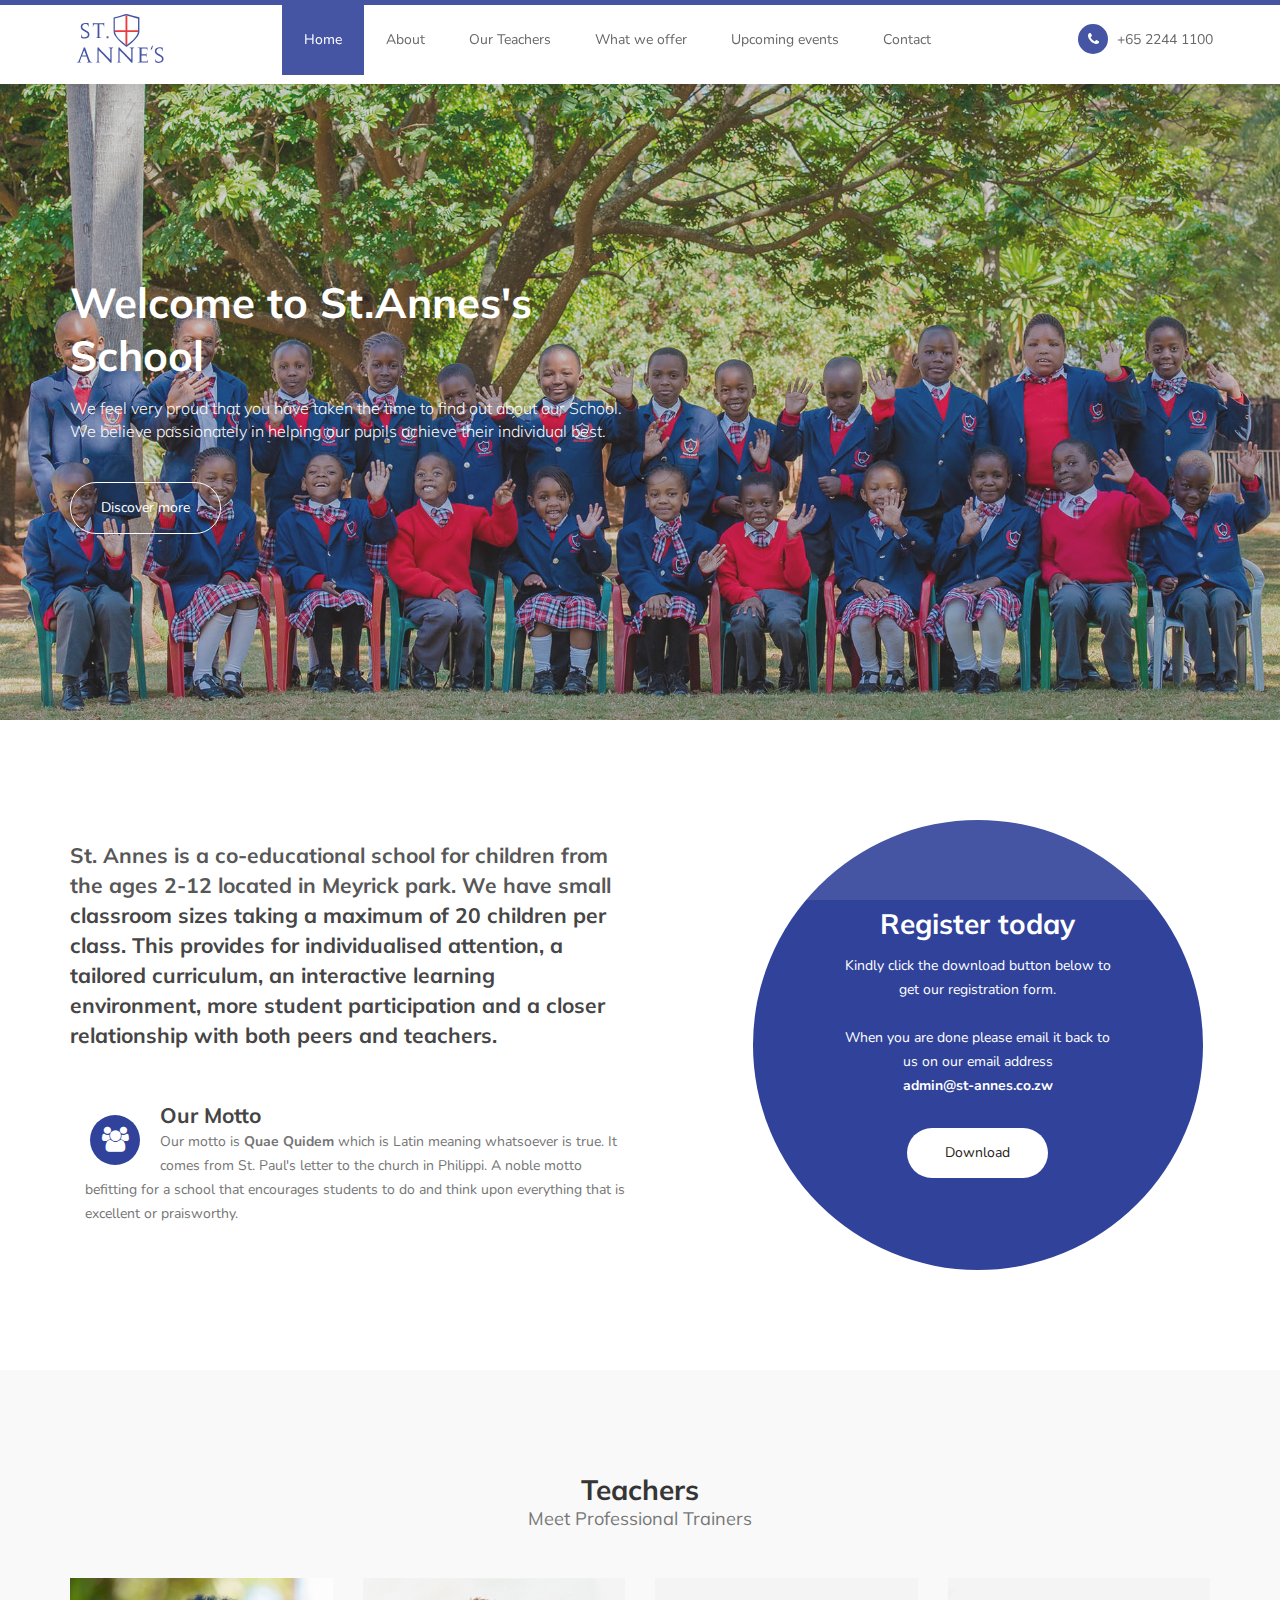
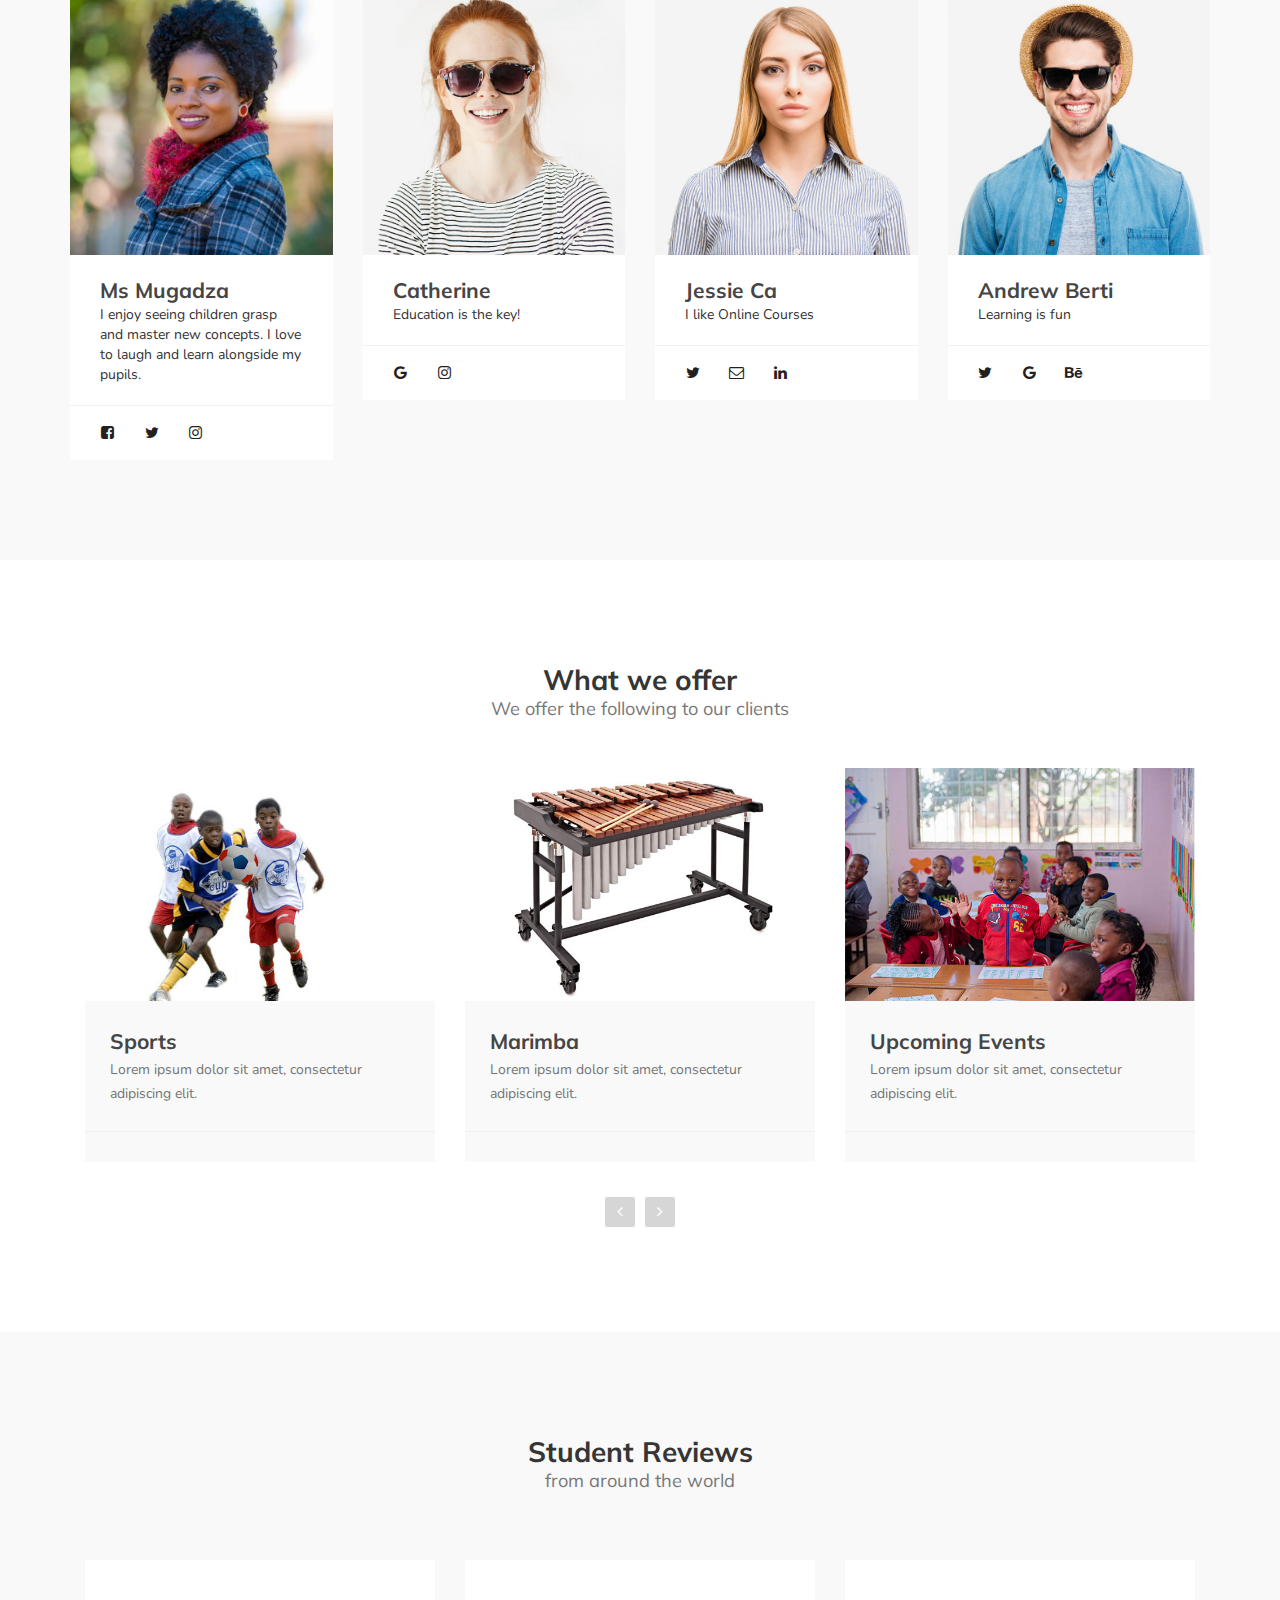
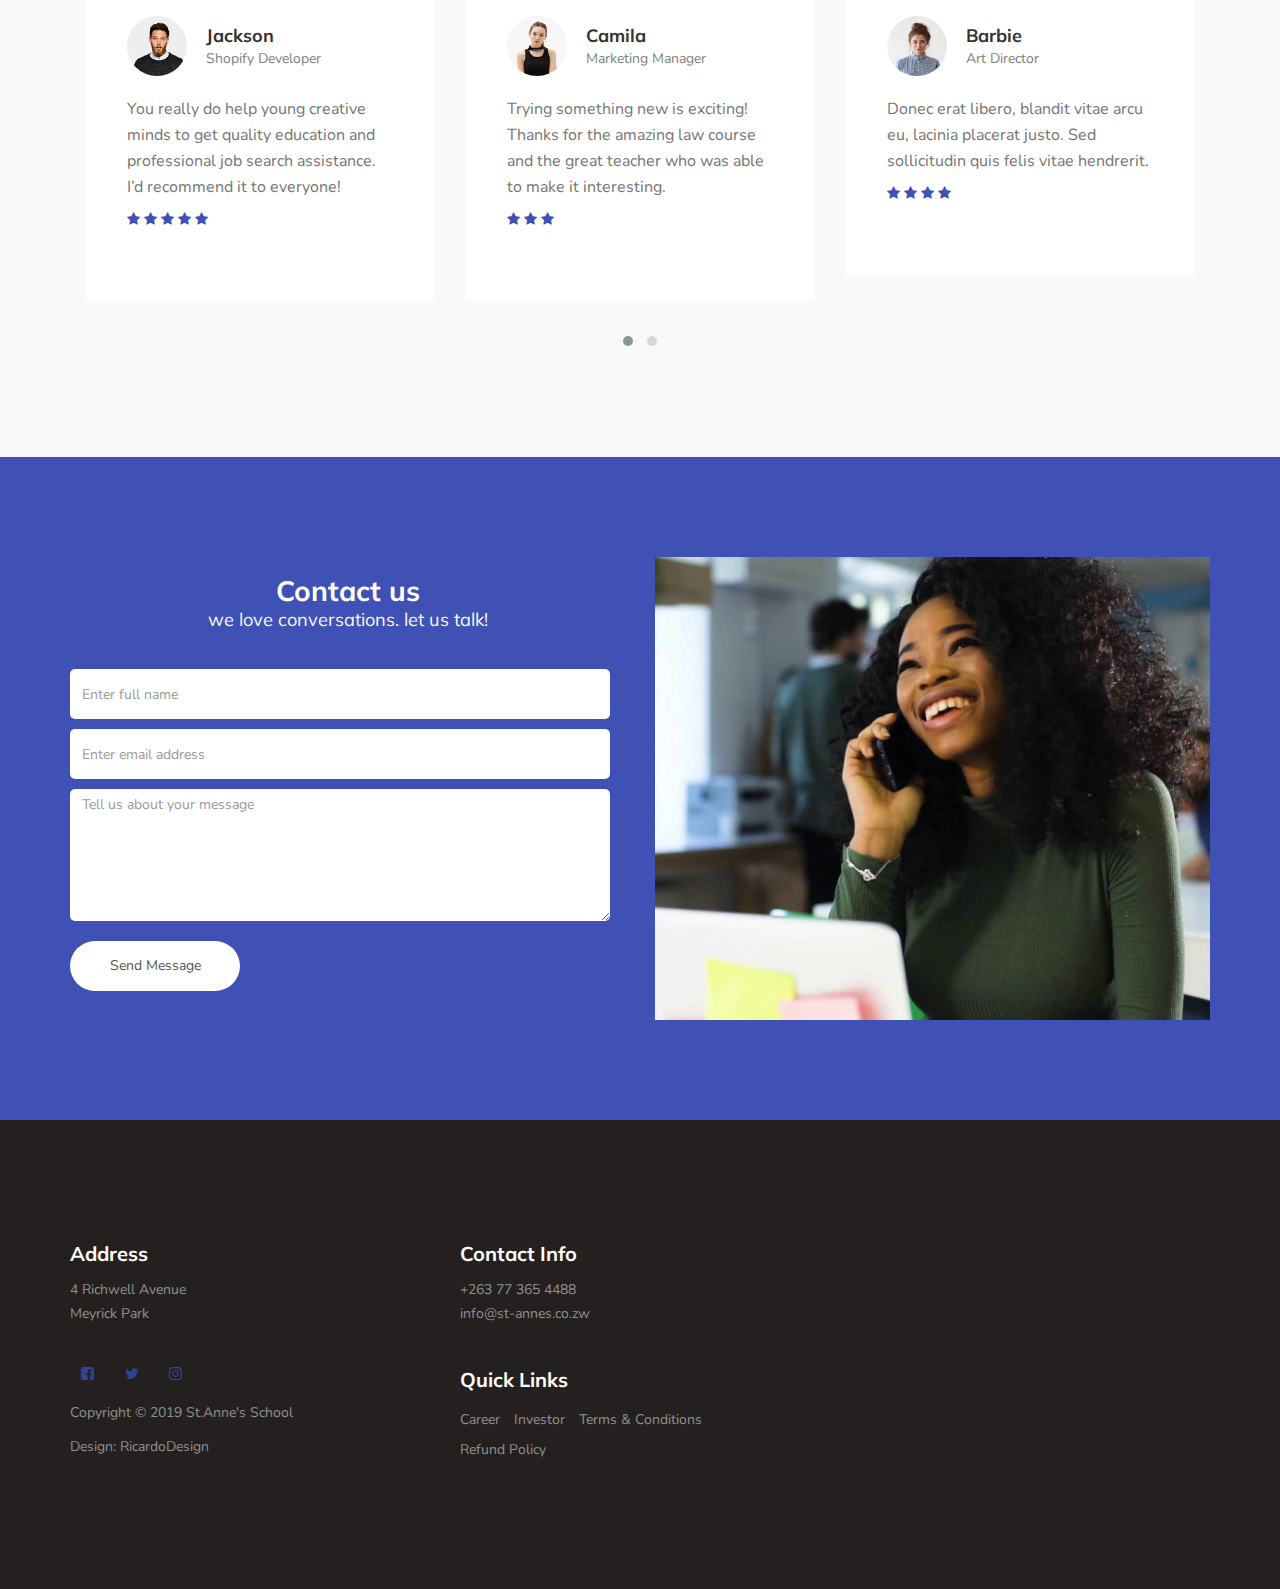
==== commit b67569a0: "recaptcha adjusted" ====
--- a/index.html
+++ b/index.html
@@ -481,6 +481,11 @@
                                    <input type="email" class="form-control" placeholder="Enter email address" name="email" required="">
 
                                    <textarea class="form-control" rows="6" placeholder="Tell us about your message" name="message" required=""></textarea>
+                              
+                              
+                               <div class="field">
+                                   <div data-netlify-recaptcha="true"></div>
+                              </div>
                               </div>
 
                              
@@ -488,9 +493,6 @@
                                    <input type="submit" class="form-control" name="send message" value="Send Message">
                               </div>
                               
-                               <div class="field">
-                                   <div data-netlify-recaptcha="true"></div>
-                              </div>
 
 
                          </form>
